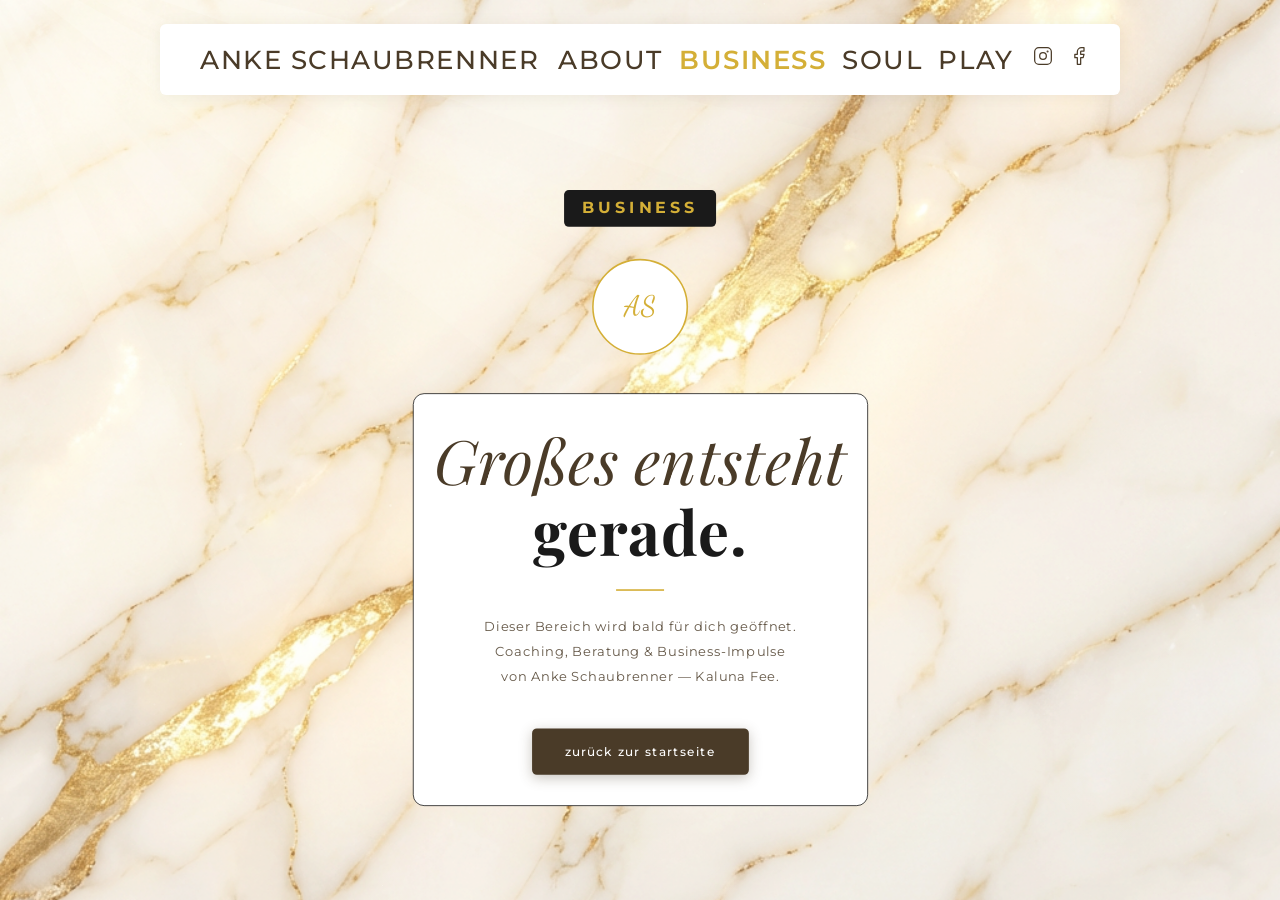
==== business.html @ e076e053 "Add files via upload" ====
<!DOCTYPE html>
<html lang="de">
<head>
  <meta charset="UTF-8">
  <meta name="viewport" content="width=device-width, initial-scale=1.0">
  <title>BUSINESS — Anke Schaubrenner</title>

  <link rel="preconnect" href="https://fonts.googleapis.com">
  <link rel="preconnect" href="https://fonts.gstatic.com" crossorigin>
  <link href="https://fonts.googleapis.com/css2?family=Dancing+Script:wght@600&family=Playfair+Display:ital,wght@0,400;0,600;0,700;1,400;1,600&family=Montserrat:wght@300;400;500;600&display=swap" rel="stylesheet">

  <link rel="stylesheet" href="styles.css?v=3">

  <style>
    /* ---- Fullscreen Marble Background ---- */
    .business-hero {
      position: relative;
      height: 100vh;
      display: flex;
      flex-direction: column;
      align-items: center;
      justify-content: center;
      overflow: hidden;
    }

    .business-bg {
      position: absolute;
      inset: 0;
      width: 100%;
      height: 100%;
      object-fit: cover;
      object-position: center;
      z-index: 0;
    }

    .business-overlay {
      position: absolute;
      inset: 0;
      background: rgba(255, 255, 255, 0.18);
      z-index: 1;
    }

    /* ---- Content ---- */
    .business-content {
      position: relative;
      z-index: 2;
      text-align: center;
      padding: 2rem;
      max-width: 660px;
      transform: scale(0.8);
      transform-origin: center center;
      margin-top: 6rem;
    }

    .business-badge {
      display: inline-block;
      background: var(--black);
      color: var(--gold);
      font-family: var(--font-body);
      font-size: 1.22rem;
      font-weight: 700;
      letter-spacing: 0.25em;
      text-transform: uppercase;
      padding: 0.4rem 1.4rem;
      border-radius: 6px;
      margin-bottom: 2.5rem;
    }

    .business-title {
      font-family: 'Playfair Display', serif;
      font-size: clamp(2.8rem, 6vw, 5rem);
      font-weight: 400;
      font-style: italic;
      color: var(--brown);
      line-height: 1.15;
      margin-bottom: 1.8rem;
      letter-spacing: 0.01em;
    }

    .business-title strong {
      font-style: normal;
      font-weight: 700;
      color: var(--black);
    }

    .business-divider {
      width: 60px;
      height: 2px;
      background: var(--gold);
      margin: 0 auto 1.8rem;
      animation: divider-grow 2s ease-out forwards;
    }

    @keyframes divider-grow {
      from { width: 0; opacity: 0; }
      to   { width: 60px; opacity: 1; }
    }

    .business-subtitle {
      font-family: var(--font-body);
      font-size: 1.05rem;
      font-weight: 400;
      color: var(--brown);
      line-height: 1.9;
      letter-spacing: 0.04em;
      margin-bottom: 3rem;
      opacity: 0.85;
    }

    /* ---- Pulsierender Goldkreis ---- */
    .business-glow {
      width: 120px;
      height: 120px;
      border-radius: 50%;
      border: 2px solid var(--gold);
      background: var(--white);
      margin: 0 auto 3rem;
      display: flex;
      align-items: center;
      justify-content: center;
      animation: glow-pulse 3s ease-in-out infinite;
      position: relative;
    }

    .wave {
      position: absolute;
      inset: 0;
      border-radius: 50%;
      border: 1.5px solid var(--black);
      opacity: 0;
      animation: wave-out 2.8s ease-out infinite;
    }
    .wave:nth-child(1) { animation-delay: 0s; }
    .wave:nth-child(2) { animation-delay: 0.7s; }
    .wave:nth-child(3) { animation-delay: 1.4s; }
    .wave:nth-child(4) { animation-delay: 2.1s; }

    @keyframes wave-out {
      0%   { transform: scale(1);   opacity: 0.65; }
      100% { transform: scale(3.2); opacity: 0; }
    }

    .business-glow-icon {
      font-family: 'Dancing Script', cursive;
      font-size: 2.2rem;
      color: var(--gold);
    }

    /* ---- Button ---- */
    .btn-back {
      display: inline-block;
      padding: 0.85rem 2.4rem;
      background: var(--brown);
      color: var(--white);
      font-family: var(--font-body);
      font-size: 0.9rem;
      font-weight: 500;
      letter-spacing: 0.14em;
      text-transform: lowercase;
      text-decoration: none;
      border-radius: 6px;
      border: 3px solid var(--brown);
      box-shadow: 0 4px 16px rgba(74, 59, 40, 0.3);
      transition: all 0.3s;
    }

    .btn-back:hover {
      background: var(--black);
      border-color: var(--black);
      color: var(--white);
    }

    /* ---- Sunbeam Canvas ---- */
    #sunbeams-canvas {
      position: absolute;
      inset: 0;
      width: 100%;
      height: 100%;
      z-index: 2;
      pointer-events: none;
      mix-blend-mode: screen;
    }

    /* ---- Rahmen um Textbereich ---- */
    .business-frame {
      border: 1px solid var(--black);
      border-radius: 14px;
      padding: 2.4rem 1.6rem;
      background: var(--white);
    }

    /* ---- Nav active ---- */
    .nav-links a.active { color: var(--gold); font-weight: 600; }
  </style>
</head>
<body>

  <!-- ========== NAVIGATION ========== -->
  <nav style="position:fixed;top:1.5rem;left:12.5%;right:12.5%;z-index:9999;">
    <a href="index.html" class="nav-logo">ANKE SCHAUBRENNER</a>
    <ul class="nav-links">
      <li><a href="index.html#naturgewalt">ABOUT</a></li>
      <li><a href="business.html" class="active">BUSINESS</a></li>
      <li><a href="soul.html">SOUL</a></li>
      <li><a href="play.html">PLAY</a></li>
    </ul>
    <button class="nav-hamburger" id="navHamburger" aria-label="Menü öffnen">
      <span></span>
      <span></span>
      <span></span>
    </button>
    <div class="nav-social">
      <a href="#" aria-label="Instagram">
        <svg width="20" height="20" fill="none" stroke="currentColor" stroke-width="1.5" viewBox="0 0 24 24">
          <rect x="2" y="2" width="20" height="20" rx="5" ry="5"/>
          <circle cx="12" cy="12" r="4"/>
          <circle cx="17.5" cy="6.5" r="0.5" fill="currentColor"/>
        </svg>
      </a>
      <!-- Facebook -->
      <a href="#" aria-label="Facebook">
        <svg width="20" height="20" fill="none" stroke="currentColor" stroke-width="1.5" stroke-linecap="round" stroke-linejoin="round" viewBox="0 0 24 24">
          <path d="M18 2h-3a5 5 0 00-5 5v3H7v4h3v8h4v-8h3l1-4h-4V7a1 1 0 011-1h3z"/>
        </svg>
      </a>
    </div>
  </nav>

  <!-- ========== HERO ========== -->
  <section class="business-hero">
    <img class="business-bg" src="images/business-card.png" alt="Business">
    <div class="business-overlay"></div>

    <!-- Sunbeam Canvas -->
    <canvas id="sunbeams-canvas"></canvas>

    <div class="business-content">
      <span class="business-badge">Business</span>

      <div class="business-glow">
        <div class="wave"></div>
        <div class="wave"></div>
        <div class="wave"></div>
        <div class="wave"></div>
        <span class="business-glow-icon">AS</span>
      </div>

      <div class="business-frame">
        <h1 class="business-title">
          Großes entsteht<br><strong>gerade.</strong>
        </h1>

        <div class="business-divider"></div>

        <p class="business-subtitle">
          Dieser Bereich wird bald für dich geöffnet.<br>
          Coaching, Beratung &amp; Business-Impulse<br>
          von Anke Schaubrenner — Kaluna Fee.
        </p>

        <a href="index.html" class="btn-back">zurück zur Startseite</a>
      </div>
    </div>
  </section>

  <script>
  (function () {
    const canvas = document.getElementById('sunbeams-canvas');
    const ctx    = canvas.getContext('2d');

    function resize() {
      canvas.width  = canvas.offsetWidth;
      canvas.height = canvas.offsetHeight;
    }
    resize();
    window.addEventListener('resize', resize);

    // Lichtquelle — oben links, leicht außerhalb des Rahmens
    const sx = () => canvas.width  * -0.04;
    const sy = () => canvas.height * -0.08;

    // Strahlenbündel — Winkel, Breite, Helligkeit, Driftgeschwindigkeit
    const RAYS = [
      { a: 0.28, w: 0.10, b: 0.48, d: 0.00017 },
      { a: 0.44, w: 0.06, b: 0.30, d: 0.00025 },
      { a: 0.60, w: 0.16, b: 0.55, d: 0.00011 },
      { a: 0.74, w: 0.05, b: 0.22, d: 0.00031 },
      { a: 0.88, w: 0.11, b: 0.38, d: 0.00015 },
      { a: 1.02, w: 0.04, b: 0.18, d: 0.00023 },
      { a: 1.16, w: 0.09, b: 0.28, d: 0.00019 },
    ];

    // Staubmoten im Licht
    const MOTES = Array.from({ length: 55 }, () => ({
      x: Math.random(), y: Math.random(),
      r: Math.random() * 1.6 + 0.4,
      ph: Math.random() * Math.PI * 2,
      sp: Math.random() * 0.000055 + 0.000015,
      dr: (Math.random() - 0.5) * 0.000025,
    }));

    // Goldene Aufblitzer entlang der Marmoradern
    const SPARKS = [
      { x: 0.14, y: 0.10, sz: 55, ph: 0.0  },
      { x: 0.27, y: 0.22, sz: 38, ph: 1.1  },
      { x: 0.39, y: 0.36, sz: 65, ph: 2.3  },
      { x: 0.51, y: 0.47, sz: 42, ph: 0.7  },
      { x: 0.62, y: 0.57, sz: 70, ph: 3.5  },
      { x: 0.73, y: 0.67, sz: 48, ph: 1.8  },
      { x: 0.84, y: 0.77, sz: 35, ph: 2.9  },
      { x: 0.21, y: 0.58, sz: 45, ph: 4.1  },
      { x: 0.66, y: 0.30, sz: 52, ph: 5.2  },
    ];

    function drawGlow(t) {
      const x = sx(), y = sy();
      const pulse = 1 + 0.07 * Math.sin(t * 0.0009);
      const r = canvas.width * 0.30 * pulse;
      const g = ctx.createRadialGradient(x, y, 0, x, y, r);
      g.addColorStop(0,   'rgba(255,252,200,0.60)');
      g.addColorStop(0.18,'rgba(255,242,155,0.32)');
      g.addColorStop(0.50,'rgba(255,225,100,0.12)');
      g.addColorStop(1,   'rgba(255,200,60,0)');
      ctx.beginPath();
      ctx.arc(x, y, r, 0, Math.PI * 2);
      ctx.fillStyle = g;
      ctx.fill();
    }

    function drawRay(t, ray) {
      const x = sx(), y = sy();
      const len = Math.hypot(canvas.width * 1.9, canvas.height * 1.9);
      const wobble = Math.sin(t * 0.00075 + ray.a * 6.3) * 0.013;
      const a = ray.a + wobble;
      const opWave = 0.72 + 0.28 * Math.sin(t * 0.00055 + ray.a * 4.7);

      const x1 = x + Math.cos(a - ray.w / 2) * len;
      const y1 = y + Math.sin(a - ray.w / 2) * len;
      const x2 = x + Math.cos(a + ray.w / 2) * len;
      const y2 = y + Math.sin(a + ray.w / 2) * len;
      const gx = x + Math.cos(a) * len * 0.62;
      const gy = y + Math.sin(a) * len * 0.62;

      const g = ctx.createLinearGradient(x, y, gx, gy);
      g.addColorStop(0,    `rgba(255,248,195,${ray.b * opWave})`);
      g.addColorStop(0.22, `rgba(255,238,155,${ray.b * opWave * 0.58})`);
      g.addColorStop(0.55, `rgba(255,222,110,${ray.b * opWave * 0.20})`);
      g.addColorStop(1,    'rgba(255,205,70,0)');

      ctx.beginPath();
      ctx.moveTo(x, y);
      ctx.lineTo(x1, y1);
      ctx.lineTo(x2, y2);
      ctx.closePath();
      ctx.fillStyle = g;
      ctx.fill();
    }

    function drawMotes(t) {
      MOTES.forEach(m => {
        const px = ((m.x + t * m.sp) % 1.0) * canvas.width;
        const py = ((m.y + t * m.dr + t * 0.000008) % 1.0) * canvas.height;
        // nur in der Strahlzone
        if ((px / canvas.width) + (py / canvas.height) < 1.55) {
          const op = 0.25 + 0.30 * Math.sin(t * 0.0018 + m.ph);
          ctx.beginPath();
          ctx.arc(px, py, m.r, 0, Math.PI * 2);
          ctx.fillStyle = `rgba(255,245,170,${op})`;
          ctx.fill();
        }
      });
    }

    function drawSparks(t) {
      SPARKS.forEach(s => {
        const pulse = 0.45 + 0.55 * Math.sin(t * 0.0014 + s.ph);
        const r = s.sz * (0.75 + 0.25 * pulse);
        const op = pulse * 0.80;
        const px = s.x * canvas.width;
        const py = s.y * canvas.height;
        const g = ctx.createRadialGradient(px, py, 0, px, py, r);
        g.addColorStop(0,   `rgba(255,225,55,${op})`);
        g.addColorStop(0.30,`rgba(212,175,55,${op * 0.55})`);
        g.addColorStop(1,   'rgba(212,175,55,0)');
        ctx.beginPath();
        ctx.arc(px, py, r, 0, Math.PI * 2);
        ctx.fillStyle = g;
        ctx.fill();
      });
    }

    function frame(t) {
      ctx.clearRect(0, 0, canvas.width, canvas.height);
      ctx.globalCompositeOperation = 'source-over';
      drawGlow(t);
      RAYS.forEach(r => drawRay(t, r));
      drawMotes(t);
      drawSparks(t);
      requestAnimationFrame(frame);
    }

    requestAnimationFrame(frame);
  })();
  </script>

  <script src="main.js"></script>
</body>
</html>
---- styles.css ----
/* ============================================================
   KALUNA FEE — Anke Schaubrenner
   Stylesheet
   ============================================================ */

/* --- Variablen --- */
:root {
  --cream:      #FAF7F2;
  --brown:      #4A3B28;
  --gold:       #D4AF37;
  --beige:      #E8D5C4;
  --sand:       #EED7B8;  /* Stammfarbe — Footer, Akzente */
  --warm:       #EDE7DC;  /* Karten, Kontaktformular */
  --black:      #1A1A1A;
  --pure-black: #000000;
  --dark:       #16142D;
  --white:      #FFFFFF;
  --font-heading: 'Playfair Display', serif;
  --font-body:    'Montserrat', sans-serif;
}

/* --- Reset & Basis --- */
*, *::before, *::after { box-sizing: border-box; margin: 0; padding: 0; }

html, body { scroll-behavior: smooth; }

body {
  font-family: var(--font-body);
  background-color: var(--cream);
  color: var(--black);
  font-size: 16px;
  line-height: 1.7;
}

img { max-width: 100%; display: block; }
a { text-decoration: none; color: inherit; }
ul { list-style: none; }

/* --- Typografie --- */
h1, h2, h3, h4 {
  font-family: var(--font-heading);
  font-weight: 500;
  line-height: 1.3;
  color: var(--black);
}

h1 { font-size: clamp(2rem, 5vw, 3.5rem); }
h2 { font-size: clamp(1.6rem, 4vw, 2.8rem); }
h3 { font-size: clamp(1.2rem, 3vw, 1.8rem); }
h4 { font-size: 1.1rem; font-weight: 600; font-family: var(--font-body); letter-spacing: 0.05em; }

blockquote {
  font-family: var(--font-heading);
  font-style: italic;
  font-size: clamp(1.2rem, 3vw, 2rem);
  line-height: 1.5;
  color: var(--black);
}

p {
  font-size: 0.95rem;
  color: var(--black);
}

em { font-style: italic; }

/* --- Buttons --- */
.btn {
  display: inline-block;
  padding: 0.8rem 2rem;
  font-family: var(--font-body);
  font-size: 0.85rem;
  font-weight: 500;
  letter-spacing: 0.08em;
  text-transform: uppercase;
  cursor: pointer;
  transition: all 0.3s ease;
  border: none;
  border-radius: 6px;
}

.btn-outline {
  background: transparent;
  border: 1.5px solid var(--brown);
  color: var(--brown);
}
.btn-outline:hover { background: var(--brown); color: var(--cream); }

.btn-dark {
  background: var(--brown);
  color: var(--cream);
}
.btn-dark:hover { background: var(--black); }

.btn-gold {
  background: var(--gold);
  color: var(--brown);
}
.btn-gold:hover { background: var(--brown); color: var(--gold); }

/* --- Navigation --- */
nav {
  position: fixed;
  top: 1.5rem;
  left: 12.5%;
  right: 12.5%;
  z-index: 9999;
  display: flex;
  align-items: center;
  justify-content: space-between;
  gap: 1.2rem;
  padding: 0.85rem 2.5rem;
  background: var(--white);
  border-radius: 6px;
  box-shadow: 0 2px 16px rgba(74, 59, 40, 0.08);
}

.nav-logo {
  font-family: var(--font-body);
  font-size: 1.6rem;
  font-weight: 500;
  letter-spacing: 0.06em;
  color: var(--brown);
  white-space: nowrap;
}

.nav-links {
  display: flex;
  gap: 1rem;
  flex: 1;
  justify-content: center;
}

.nav-links a {
  font-size: 1.6rem;
  font-weight: 500;
  letter-spacing: 0.06em;
  color: var(--brown);
  transition: color 0.2s;
}
.nav-links a:hover { color: var(--gold); }

.nav-social {
  display: flex;
  gap: 1rem;
  align-items: center;
}

.nav-social a {
  font-size: 1.2rem;
  color: var(--brown);
  transition: color 0.2s;
}
.nav-social a:hover { color: var(--gold); }

/* --- Coming Soon Toast --- */
.coming-soon-toast {
  position: fixed;
  top: 5rem;
  left: 50%;
  transform: translateX(-50%) translateY(-10px);
  background: var(--brown);
  color: var(--cream);
  padding: 0.65rem 1.8rem;
  border-radius: 6px;
  font-family: var(--font-body);
  font-size: 0.82rem;
  letter-spacing: 0.12em;
  text-transform: uppercase;
  opacity: 0;
  transition: opacity 0.25s, transform 0.25s;
  pointer-events: none;
  z-index: 9999;
  white-space: nowrap;
}
.coming-soon-toast.show {
  opacity: 1;
  transform: translateX(-50%) translateY(0);
}

/* --- SECTION 1: Hero --- */
.hero {
  position: relative;
  height: 100vh;
  min-height: 600px;
  overflow: hidden;
}

.hero-image {
  width: 100%;
  height: 100%;
  object-fit: cover;
  object-position: 30% top;
}

.hero-overlay {
  position: absolute;
  inset: 0;
  background: transparent;
}

.hero-content {
  position: absolute;
  top: calc(62% + 2cm);
  transform: translateY(-50%);
  left: 10%;
  max-width: 42%;
  text-align: center;
}

.hero-content blockquote {
  font-family: 'Playfair Display', serif;
  font-style: italic;
  font-weight: 500;
  font-size: 40px;
  color: var(--white);
  margin-bottom: 1.8rem;
  line-height: 1.35;
  letter-spacing: 0.03em;
  display: block;
  background: linear-gradient(to right, rgba(74,59,40,0.85) 0%, rgba(74,59,40,0.4) 60%, transparent 100%);
  padding: 0.6rem 1.5rem 0.6rem 0;
}

.hero-content .btn {
  margin-top: 0.5cm;
}

.hero-content .btn-outline {
  background: rgba(250, 247, 242, 0.88);
  color: var(--brown);
  border-color: var(--brown);
}
.hero-content .btn-outline:hover {
  background: var(--brown);
  color: var(--cream);
}

.hero-partners {
  overflow: hidden;
  width: 100%;
  margin-top: 3cm;
  background: transparent;
}

.hero-partners-track {
  display: flex;
  align-items: center;
  gap: 3rem;
  width: max-content;
  animation: scroll-logos 60s linear infinite;
}

@keyframes scroll-logos {
  from { transform: translateX(0); }
  to   { transform: translateX(-50%); }
}

.hero-partners img {
  height: 48px;
  width: auto;
  object-fit: contain;
  opacity: 0.7;
}

.partner-text {
  font-size: 0.7rem;
  letter-spacing: 0.1em;
  color: var(--brown);
  font-weight: 600;
}

/* --- SECTION 2: Großes Zitat --- */
.section-quote {
  padding: 8rem 4rem;
  text-align: center;
  background: var(--cream);
}

.section-quote blockquote {
  font-size: 44px;
  font-style: normal;
  color: var(--brown);
  margin-bottom: 2.5rem;
  max-width: 1300px;
  margin-left: auto;
  margin-right: auto;
}

.section-quote blockquote span {
  text-decoration: underline;
  text-decoration-color: var(--gold);
  text-underline-offset: 4px;
}

.section-quote p {
  font-size: 20px;
  max-width: 800px;
  margin: 0 auto 0;
  color: var(--black);
}

.signature-img {
  height: 290px;
  width: auto;
  margin-top: -60px;
}

.quote-cta {
  display: flex;
  flex-direction: column;
  align-items: center;
  gap: 0.5rem;
}

.signature {
  font-family: 'Dancing Script', cursive;
  font-size: 3.2rem;
  color: var(--brown);
  margin-bottom: 2.5rem;
  opacity: 0.9;
  transform: rotate(-2deg);
  display: inline-block;
}

/* --- Chevron-Trenner zwischen Sektionen --- */
.section-chevron {
  text-align: center;
  padding: 1.5rem 0;
  background: inherit;
}
.section-chevron svg {
  opacity: 1;
  color: var(--black);
}

/* --- SECTION 3: Naturgewalt --- */
.section-naturgewalt {
  display: flex;
  flex-direction: column;
  background: var(--white);
  padding: 120px 4% 80px;
}

.section-naturgewalt > h2 {
  font-size: 48px;
  font-family: var(--font-heading);
  color: var(--black);
  font-weight: 400;
  line-height: 1.2;
  margin-bottom: 120px;
  max-width: 1200px;
  width: 100%;
  margin-left: auto;
  margin-right: auto;
}

.section-naturgewalt > h2 em {
  font-style: italic;
}

.naturgewalt-grid {
  display: grid;
  grid-template-columns: 1fr 1fr;
  align-items: stretch;
  gap: 4rem;
  max-width: 1200px;
  margin: 0 auto;
  width: 100%;
}

.naturgewalt-image {
  width: 100%;
  height: 100%;
  min-height: 400px;
  object-fit: cover;
  object-position: center top;
  filter: grayscale(100%);
  display: block;
  border-radius: 6px;
}

.naturgewalt-text {
  padding: 0 2rem 0 0;
  display: flex;
  flex-direction: column;
  justify-content: flex-start;
}

.naturgewalt-text blockquote {
  font-size: 36px;
  font-style: normal;
  margin-bottom: 2rem;
  color: var(--black);
}

.naturgewalt-text p {
  font-size: 18px;
  line-height: 1.8;
}

/* --- SECTION 4: Methode --- */
.methode-particles {
  position: absolute;
  inset: 0;
  overflow: visible;
  pointer-events: none;
  z-index: 0;
}
.methode-particle {
  position: absolute;
  border-radius: 50%;
}
@keyframes flash {
  0%    { opacity: 0;   transform: scale(0.2); }
  5%    { opacity: 1;   transform: scale(1.4); }
  14%   { opacity: 0.8; transform: scale(1); }
  28%   { opacity: 0;   transform: scale(0.9); }
  100%  { opacity: 0;   transform: scale(0.9); }
}

.section-methode {
  position: relative;
  padding: 4rem 4% 7rem calc(4% + max(0px, (100% - 8% - 1200px) / 2));
  max-width: calc(100% - 720px);
  background: var(--cream);
}

.section-methode h2,
.section-methode p,
.section-methode h3 {
  position: relative;
  z-index: 1;
}

.section-methode h2 {
  font-size: 38px;
  margin-bottom: 2rem;
}

.section-methode h2 .highlight {
  border-bottom: 2px solid var(--gold);
  padding-bottom: 2px;
}

@keyframes materialise {
  0%, 100% {
    opacity: 0.6;
    filter: blur(1px);
    transform: translateY(2px);
  }
  50% {
    opacity: 1;
    filter: blur(0px);
    transform: translateY(-2px);
  }
}

.augenblick-anim {
  display: inline;
}

.augenblick-anim span {
  display: inline-block;
  animation: materialise 4s ease-in-out infinite;
  animation-delay: calc(var(--i) * 0.1s);
}

.section-methode p {
  font-size: 18px;
  margin-bottom: 1.5rem;
  line-height: 1.9;
}

.section-methode h3 {
  font-size: 1.1rem;
  margin: 2.5rem 0 1rem;
  font-family: var(--font-body);
  font-weight: 600;
}

/* --- SECTION 5: Drei Wege --- */
.section-dreiwege {
  padding: calc(5rem + 20px) 2rem 7rem;
  text-align: center;
  background: var(--white);
}

.section-dreiwege h2 {
  margin-bottom: 2rem;
  letter-spacing: 0.05em;
  font-size: 48px;
}

.dreiwege-chevron {
  margin-top: 60px;
  margin-bottom: calc(3rem + 40px);
}

.dreiwege-grid {
  display: grid;
  grid-template-columns: repeat(3, 1fr);
  gap: 2.5rem;
  max-width: 1254px;
  margin: 0 auto;
}

.dreiwege-card {
  display: flex;
  flex-direction: column;
  align-items: center;
  text-align: center;
  border: 1px solid var(--black);
  border-radius: 14px;
  padding: 0 1.5rem calc(2rem + 20px);
  background: transparent;
}

.dreiwege-card-img-wrap {
  position: relative;
  width: calc(100% + 3rem);
  margin-left: -1.5rem;
  margin-right: -1.5rem;
  aspect-ratio: 5/6;
  overflow: hidden;
  margin-bottom: 1.8rem;
  border-radius: 14px 14px 0 0;
  border-bottom: 1px solid var(--black);
}

.dreiwege-card-img-wrap img {
  width: 100%;
  height: 100%;
  object-fit: cover;
}

.dreiwege-card-img-wrap h3 {
  position: absolute;
  inset: 0;
  display: flex;
  align-items: center;
  justify-content: center;
  padding: 0;
  font-family: var(--font-heading);
  font-size: 72px;
  font-weight: 500;
  letter-spacing: 0.08em;
  color: var(--black);
  text-shadow: none;
  margin: 0;
}

.amp {
  font-family: var(--font-body);
  font-style: normal;
}

.dreiwege-card h4 {
  font-family: var(--font-heading);
  font-size: 38px;
  font-weight: 500;
  line-height: 1.1;
  margin-bottom: calc(1.8rem + 10px);
  color: var(--brown);
  text-align: center;
}

.dreiwege-card p {
  font-family: var(--font-body);
  font-size: 20px;
  font-weight: 500;
  margin-bottom: calc(1.4rem + 20px);
  max-width: 100%;
  opacity: 0.7;
  line-height: 1.7;
  text-align: center;
  flex-grow: 1;
}

.dreiwege-card .btn {
  margin-top: auto;
  background: rgba(74, 59, 40, 0.72);
  border-color: rgba(74, 59, 40, 0.72);
}

/* --- SECTION 6: Erfahrung --- */
.section-erfahrung {
  padding: 7rem 4%;
  background: var(--cream);
  color: var(--black);
}

.section-erfahrung-inner {
  max-width: 1200px;
  margin: 0 auto;
  width: 100%;
}

.section-erfahrung blockquote {
  text-align: center;
  margin-bottom: 1.5rem;
  font-size: 48px;
  font-style: normal;
}

.section-erfahrung .subtitle {
  text-align: center;
  margin-bottom: 4rem;
  font-size: 18px;
  color: var(--black);
  opacity: 0.7;
}

.erfahrung-liste {
  display: flex;
  flex-direction: column;
  gap: 0;
}

.erfahrung-item {
  display: grid;
  grid-template-columns: 1fr 60px 2fr;
  gap: 2rem;
  align-items: center;
  padding: 2rem 0;
  border-bottom: 1px solid rgba(26,26,26,0.15);
}

.erfahrung-item:first-child {
  border-top: 1px solid rgba(26,26,26,0.15);
}

.erfahrung-item h3 {
  font-family: var(--font-heading);
  font-size: 32px;
  font-weight: 500;
  color: var(--black);
  text-align: left;
  margin: 0;
  align-self: center;
}

.erfahrung-item p {
  font-size: 18px;
  line-height: 1.75;
  color: var(--black);
  opacity: 0.75;
}

.erfahrung-icon {
  width: 58px;
  height: 58px;
  background: var(--gold);
  border-radius: 50%;
  display: flex;
  align-items: center;
  justify-content: center;
  font-size: 1.2rem;
  margin: 0 auto;
}

.erfahrung-icon svg {
  width: 28px;
  height: 28px;
  stroke: var(--black);
  fill: none;
}

/* --- SECTION 7: Zahlen --- */
@keyframes laola {
  0%   { transform: translateY(0); }
  30%  { transform: translateY(-14px); }
  60%  { transform: translateY(4px); }
  100% { transform: translateY(0); }
}
.laola-letter {
  display: inline-block;
}
.laola-letter.animate {
  animation: laola 0.55s ease-in-out both;
}
.section-zahlen {
  padding: 7rem 4%;
  background: var(--white);
  position: relative;
  overflow-x: hidden;
}

.section-zahlen-inner {
  max-width: 1200px;
  margin: 0 auto;
  display: grid;
  grid-template-columns: 1fr 1fr;
  gap: 5rem;
  align-items: center;
  position: relative;
  z-index: 1;
}



.section-zahlen-left {
  display: flex;
  flex-direction: column;
  align-items: flex-start;
}

.section-zahlen h2 {
  margin-bottom: 1.5rem;
}

.section-zahlen .intro-text {
  margin-bottom: 2.5rem;
  font-size: 18px;
  line-height: 1.85;
  opacity: 0.75;
}

.zahlen-grid {
  display: grid;
  grid-template-columns: repeat(2, 1fr);
  gap: 1.2rem;
}

.zahlen-card {
  background: var(--warm);
  border: 1px solid var(--black);
  position: relative;
  z-index: 2;
  border-radius: 14px;
  padding: 2rem 1.5rem;
  text-align: left;
}

.zahlen-card .number {
  font-family: var(--font-heading);
  font-size: 2.8rem;
  color: var(--brown);
  display: block;
  margin-bottom: 0.4rem;
}

.zahlen-card .label {
  font-size: 0.9rem;
  color: var(--brown);
  opacity: 0.7;
  line-height: 1.4;
  display: block;
}

/* --- SECTION 8: Partner --- */
.section-partner {
  padding: 8rem 2rem 6rem;
  background: var(--cream);
  text-align: center;
}

.section-partner h2 {
  font-size: 48px;
  margin-bottom: 2rem;
  line-height: 1.2;
}

.section-partner p {
  max-width: 640px;
  margin: 0 auto 4rem;
  font-size: 18px;
  line-height: 1.85;
  opacity: 0.7;
  color: var(--black);
}

.partner-track-wrap {
  overflow: hidden;
  position: relative;
  width: 66%;
  margin: 0 auto;
  /* weiche Blenden links und rechts */
  -webkit-mask-image: linear-gradient(to right, transparent 0%, black 8%, black 92%, transparent 100%);
  mask-image: linear-gradient(to right, transparent 0%, black 8%, black 92%, transparent 100%);
}

.partner-track {
  display: flex;
  align-items: center;
  gap: 4rem;
  width: max-content;
  animation: partner-scroll 28s linear infinite;
}

.partner-track img {
  height: 38px;
  width: auto;
  object-fit: contain;
  filter: grayscale(100%);
  opacity: 0.6;
  flex-shrink: 0;
  transition: opacity 0.3s;
}

.partner-track img:hover {
  opacity: 1;
}

@keyframes partner-scroll {
  0%   { transform: translateX(0); }
  100% { transform: translateX(-50%); }
}

.partner-logo-text {
  font-size: 0.75rem;
  font-weight: 600;
  letter-spacing: 0.1em;
  color: var(--brown);
  text-transform: uppercase;
}

/* --- SECTION 9: Kontakt --- */
.section-contact {
  padding: 8rem 2rem;
  background: var(--white);
  text-align: center;
}

.section-contact-inner {
  max-width: 560px;
  margin: 0 auto;
  background: var(--cream);
  border-radius: 16px;
  padding: 4rem 3.5rem;
}

.section-contact blockquote {
  font-size: 38px;
  font-style: italic;
  margin-bottom: 1rem;
  color: var(--black);
}

.section-contact .subtitle {
  margin-bottom: 2.5rem;
  font-size: 16px;
  line-height: 1.7;
  opacity: 0.7;
  color: var(--black);
}

.contact-form {
  display: flex;
  flex-direction: column;
  gap: 1rem;
}

.contact-form input,
.contact-form textarea {
  width: 100%;
  padding: 0.9rem 1.2rem;
  font-family: var(--font-body);
  font-size: 15px;
  background: var(--white);
  border: 1px solid rgba(74, 59, 40, 0.2);
  border-radius: 6px;
  color: var(--black);
  outline: none;
  transition: border-color 0.2s;
  box-sizing: border-box;
}

.contact-form input::placeholder,
.contact-form textarea::placeholder {
  color: rgba(74, 59, 40, 0.45);
}

.contact-form input:focus,
.contact-form textarea:focus {
  border-color: var(--brown);
}

.contact-form textarea {
  min-height: 140px;
  resize: vertical;
}

.contact-form button {
  width: 100%;
  padding: 1rem;
  background: var(--brown);
  color: var(--cream);
  font-family: var(--font-body);
  font-size: 0.85rem;
  font-weight: 500;
  letter-spacing: 0.12em;
  text-transform: uppercase;
  cursor: pointer;
  border: none;
  border-radius: 6px;
  transition: background 0.3s;
  margin-top: 0.5rem;
}

.contact-form button:hover { background: var(--black); }

/* --- FOOTER --- */
footer {
  background: var(--sand);
  color: var(--brown);
  padding: 5rem 4% 2.5rem;
}

.footer-inner {
  display: grid;
  grid-template-columns: 2fr 1fr 1fr 1fr;
  gap: 3rem;
  max-width: 1200px;
  margin: 0 auto;
  max-width: 1100px;
  margin: 0 auto;
  padding-bottom: 3rem;
  border-bottom: 1px solid rgba(250, 247, 242, 0.15);
}

.footer-brand h3 {
  font-family: var(--font-body);
  font-size: 1.2rem;
  font-weight: 700;
  letter-spacing: 0.15em;
  margin-bottom: 1rem;
  color: var(--brown);
}

.footer-brand p {
  font-size: 0.8rem;
  color: var(--brown);
  opacity: 0.75;
  max-width: 280px;
  line-height: 1.7;
}

footer h4 {
  font-family: var(--font-body);
  font-size: 0.8rem;
  font-weight: 700;
  letter-spacing: 0.1em;
  margin-bottom: 1rem;
  color: var(--brown);
  text-transform: uppercase;
}

footer ul li {
  margin-bottom: 0.6rem;
}

footer ul li a {
  font-size: 0.82rem;
  color: var(--brown);
  opacity: 0.8;
  transition: opacity 0.2s;
}

footer ul li a:hover { opacity: 1; }

.footer-avatar {
  width: 58px;
  height: 58px;
  border-radius: 50%;
  border: 1px solid rgba(74,59,40,0.25);
  overflow: hidden;
  margin-bottom: 0.6rem;
}

.footer-avatar img {
  width: 100%;
  height: 100%;
  object-fit: cover;
  object-position: center top;
}

.footer-contact-name {
  font-size: 0.88rem;
  color: var(--brown);
  font-weight: 500;
  margin-bottom: 0.2rem;
  margin: 0;
  opacity: 1;
}

.footer-contact-role {
  font-size: 0.75rem;
  color: var(--brown);
  opacity: 0.65;
  margin: 0;
}

.footer-contact a.email-btn {
  display: inline-block;
  margin-top: 0.8rem;
  padding: 0.5rem 1.2rem;
  border: 1px solid rgba(74, 59, 40, 0.4);
  font-size: 0.78rem;
  color: var(--brown);
  letter-spacing: 0.08em;
  transition: all 0.2s;
}

.footer-contact a.email-btn:hover {
  background: var(--gold);
  border-color: var(--gold);
  color: var(--brown);
}

.footer-bottom {
  max-width: 1200px;
  margin: 1.5rem auto 0;
  padding-top: 1.2rem;
  border-top: 1px solid rgba(74,59,40,0.2);
  text-align: center;
  font-size: 0.75rem;
  color: var(--brown);
  opacity: 0.6;
}

/* --- Responsive --- */
@media (max-width: 992px) {
  .dreiwege-grid { grid-template-columns: 1fr; max-width: 400px; }
  .section-naturgewalt { grid-template-columns: 1fr; }
  .naturgewalt-left h2 { padding: 2.5rem 2rem 1.5rem; font-size: 36px; }
  .naturgewalt-text { padding: 3rem 2rem; }
  .erfahrung-item { grid-template-columns: 1fr; gap: 0.5rem; }
  .footer-inner { grid-template-columns: 1fr 1fr; }
}

/* ============================================================
   MOBILE NAVIGATION — Hamburger
   ============================================================ */
.nav-hamburger {
  display: none;
  flex-direction: column;
  gap: 5px;
  background: none;
  border: none;
  cursor: pointer;
  padding: 4px;
  z-index: 10001;
}
.nav-hamburger span {
  display: block;
  width: 22px;
  height: 2px;
  background: var(--brown);
  border-radius: 2px;
  transition: all 0.3s;
}
.nav-hamburger.open span:nth-child(1) { transform: translateY(7px) rotate(45deg); }
.nav-hamburger.open span:nth-child(2) { opacity: 0; }
.nav-hamburger.open span:nth-child(3) { transform: translateY(-7px) rotate(-45deg); }

/* ============================================================
   MOBILE — max-width: 768px
   ============================================================ */
@media (max-width: 768px) {

  /* Nav */
  nav {
    top: 0.8rem;
    left: 4%;
    right: 4%;
    padding: 0.75rem 1.2rem;
    border-radius: 8px;
  }

  .nav-hamburger {
    display: flex;
  }

  .nav-links {
    display: none;
    position: absolute;
    top: calc(100% + 0.5rem);
    left: 0;
    right: 0;
    background: var(--white);
    flex-direction: column;
    align-items: center;
    padding: 1.5rem 0;
    gap: 1.2rem;
    border-radius: 8px;
    box-shadow: 0 8px 30px rgba(74,59,40,0.12);
  }

  .nav-links.open {
    display: flex;
  }

  .nav-links a {
    font-size: 1.3rem;
  }

  .nav-social {
    gap: 0.8rem;
  }

  .nav-logo {
    font-size: 1.1rem;
  }

  /* Hero (index.html) */
  .hero-content {
    top: auto;
    bottom: 8%;
    left: 5%;
    right: 5%;
    max-width: 100%;
    transform: none;
    text-align: center;
  }

  .hero-content blockquote {
    font-size: 22px;
  }

  /* Sections allgemein */
  section {
    padding-left: 1.2rem !important;
    padding-right: 1.2rem !important;
  }

  /* Zahlen-Karten (index.html) */
  .stats-grid {
    grid-template-columns: 1fr 1fr !important;
    gap: 1rem !important;
  }

  /* Dreiwege-Cards (index.html) */
  .ways-grid {
    grid-template-columns: 1fr !important;
    max-width: 400px;
    margin: 0 auto;
  }

  /* Workshop-Cards (soul.html) */
  .workshop-grid {
    grid-template-columns: 1fr !important;
    max-width: 420px;
    margin: 0 auto;
  }

  /* Zahlen-Grid (index.html) */
  .zahlen-grid { grid-template-columns: 1fr 1fr; }

  /* Quote & Footer */
  .section-quote { padding: 5rem 1.5rem; }
  .footer-inner { grid-template-columns: 1fr; gap: 2rem; }
}
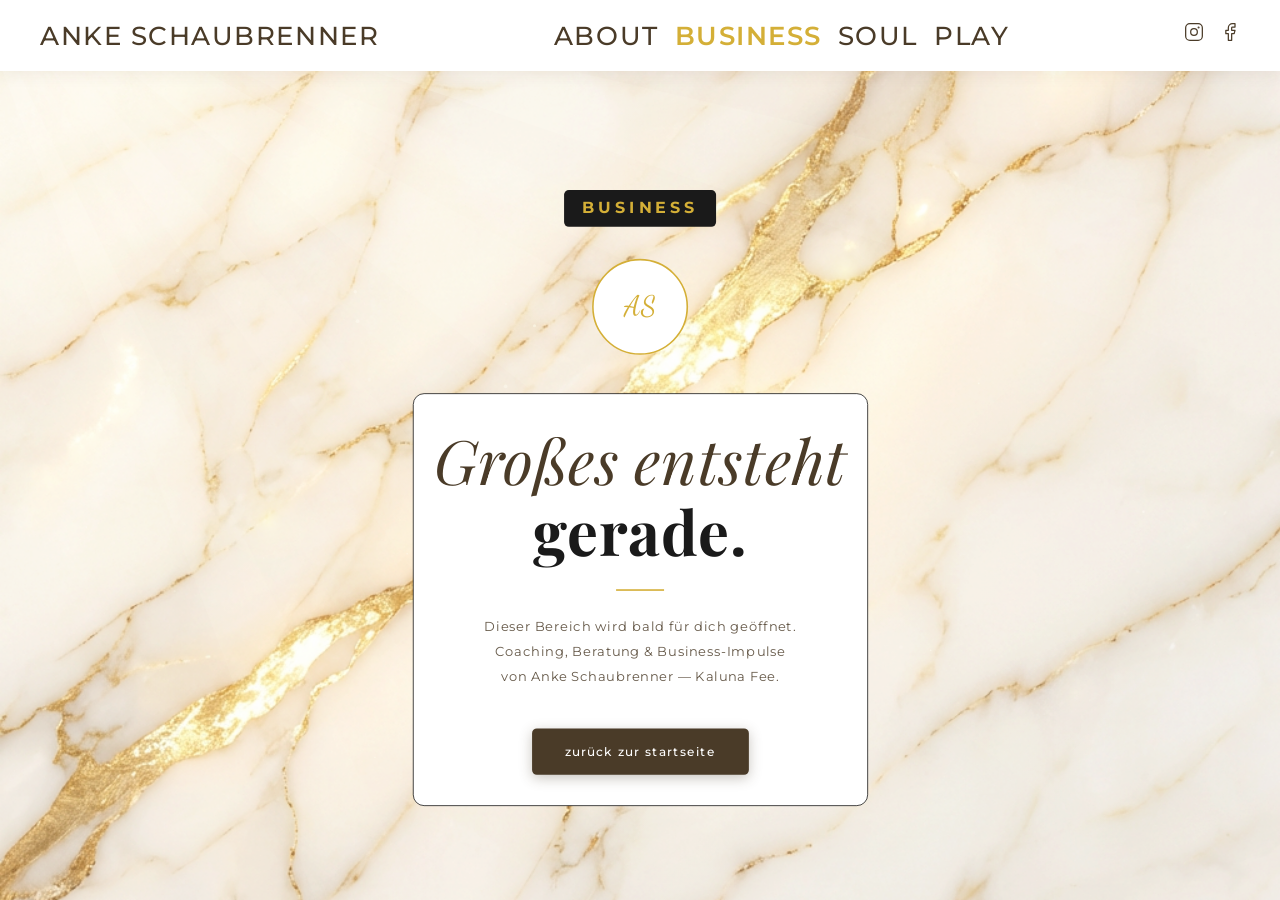
==== commit 9f82568b: "Fix: Nav fixiert (top:0 full-width) + Partner-Logos sichtbar Problem 1 — Navigation scrollte mit: - " ====
--- a/business.html
+++ b/business.html
@@ -21,6 +21,7 @@
       align-items: center;
       justify-content: center;
       overflow: hidden;
+      margin-top: -70px;
     }
 
     .business-bg {
@@ -196,7 +197,7 @@
 <body>
 
   <!-- ========== NAVIGATION ========== -->
-  <nav style="position:fixed;top:1.5rem;left:12.5%;right:12.5%;z-index:9999;">
+  <nav style="position:fixed;top:0;left:0;right:0;width:100%;z-index:1000;">
     <a href="index.html" class="nav-logo">ANKE SCHAUBRENNER</a>
     <ul class="nav-links">
       <li><a href="index.html#naturgewalt">ABOUT</a></li>
--- a/styles.css
+++ b/styles.css
@@ -23,6 +23,7 @@
 *, *::before, *::after { box-sizing: border-box; margin: 0; padding: 0; }
 
 html, body { scroll-behavior: smooth; }
+html { scroll-padding-top: 70px; }
 
 body {
   font-family: var(--font-body);
@@ -30,6 +31,7 @@
   color: var(--black);
   font-size: 16px;
   line-height: 1.7;
+  padding-top: 70px;
 }
 
 img { max-width: 100%; display: block; }
@@ -101,17 +103,18 @@
 /* --- Navigation --- */
 nav {
   position: fixed;
-  top: 1.5rem;
-  left: 12.5%;
-  right: 12.5%;
-  z-index: 9999;
+  top: 0;
+  left: 0;
+  right: 0;
+  width: 100%;
+  z-index: 1000;
   display: flex;
   align-items: center;
   justify-content: space-between;
   gap: 1.2rem;
   padding: 0.85rem 2.5rem;
   background: var(--white);
-  border-radius: 6px;
+  border-radius: 0;
   box-shadow: 0 2px 16px rgba(74, 59, 40, 0.08);
 }
 
@@ -184,6 +187,7 @@
   height: 100vh;
   min-height: 600px;
   overflow: hidden;
+  margin-top: -70px;
 }
 
 .hero-image {
@@ -773,7 +777,8 @@
 .partner-track-wrap {
   overflow: hidden;
   position: relative;
-  width: 66%;
+  width: 80%;
+  height: 60px;
   margin: 0 auto;
   /* weiche Blenden links und rechts */
   -webkit-mask-image: linear-gradient(to right, transparent 0%, black 8%, black 92%, transparent 100%);
@@ -841,10 +846,238 @@
   margin-bottom: 2.5rem;
   font-size: 16px;
   line-height: 1.7;
-  opacity: 0.7;
-  color: var(--black);
-}
-
+  color: var(--black);
+}
+
+/* --- Kontaktformular (custom, DSGVO) --- */
+#contact-form {
+  text-align: left;
+}
+
+.cf-field {
+  margin-bottom: 1.2rem;
+}
+
+.cf-field label {
+  display: block;
+  font-family: var(--font-body);
+  font-size: 0.78rem;
+  font-weight: 600;
+  letter-spacing: 0.1em;
+  text-transform: uppercase;
+  color: var(--brown);
+  margin-bottom: 0.45rem;
+}
+
+.cf-field input,
+.cf-field textarea {
+  width: 100%;
+  padding: 0.85rem 1.1rem;
+  font-family: var(--font-body);
+  font-size: 0.9rem;
+  background: var(--white);
+  border: 1.5px solid rgba(74,59,40,0.18);
+  border-radius: 6px;
+  color: var(--black);
+  outline: none;
+  transition: border-color 0.2s, box-shadow 0.2s;
+  box-sizing: border-box;
+}
+
+.cf-field input::placeholder,
+.cf-field textarea::placeholder {
+  color: rgba(74,59,40,0.35);
+}
+
+.cf-field input:focus,
+.cf-field textarea:focus {
+  border-color: var(--brown);
+  box-shadow: 0 0 0 3px rgba(74,59,40,0.07);
+}
+
+.cf-field input.cf-invalid,
+.cf-field textarea.cf-invalid {
+  border-color: #c0392b;
+}
+
+.cf-field textarea {
+  resize: vertical;
+  min-height: 130px;
+}
+
+/* DSGVO Consent Block */
+.cf-consent {
+  background: rgba(74,59,40,0.04);
+  border: 1px solid rgba(74,59,40,0.12);
+  border-radius: 8px;
+  padding: 1.4rem 1.5rem;
+  margin-bottom: 1.4rem;
+}
+
+.cf-consent-intro,
+.cf-consent-process {
+  font-size: 0.78rem;
+  line-height: 1.7;
+  color: var(--black);
+  margin-bottom: 1rem;
+}
+
+.cf-checkbox-label {
+  display: flex;
+  align-items: flex-start;
+  gap: 0.75rem;
+  cursor: pointer;
+  margin-bottom: 1rem;
+}
+
+.cf-checkbox-label input[type="checkbox"] {
+  position: absolute;
+  opacity: 0;
+  width: 0;
+  height: 0;
+}
+
+.cf-checkmark {
+  flex-shrink: 0;
+  width: 18px;
+  height: 18px;
+  margin-top: 2px;
+  border: 2px solid var(--brown);
+  border-radius: 3px;
+  background: var(--white);
+  display: flex;
+  align-items: center;
+  justify-content: center;
+  transition: background 0.2s, border-color 0.2s;
+}
+
+.cf-checkmark::after {
+  content: '';
+  display: none;
+  width: 5px;
+  height: 9px;
+  border: 2px solid var(--white);
+  border-top: none;
+  border-left: none;
+  transform: rotate(45deg) translateY(-1px);
+}
+
+.cf-checkbox-label input:checked ~ .cf-checkmark {
+  background: var(--brown);
+  border-color: var(--brown);
+}
+
+.cf-checkbox-label input:checked ~ .cf-checkmark::after {
+  display: block;
+}
+
+.cf-checkbox-label.cf-invalid .cf-checkmark {
+  border-color: #c0392b;
+}
+
+.cf-checkbox-text {
+  font-size: 0.82rem;
+  line-height: 1.6;
+  color: var(--black);
+  font-weight: 500;
+}
+
+.cf-consent-note {
+  font-size: 0.75rem;
+  line-height: 1.6;
+  color: var(--black);
+}
+
+.cf-consent-note a {
+  color: var(--brown);
+  text-decoration: underline;
+}
+
+/* Consent Toggle */
+.cf-consent-toggle {
+  background: none;
+  border: none;
+  cursor: pointer;
+  font-family: var(--font-body);
+  font-size: 0.75rem;
+  font-weight: 600;
+  letter-spacing: 0.08em;
+  color: var(--brown);
+  text-decoration: underline;
+  text-underline-offset: 3px;
+  padding: 0.3rem 0;
+  margin-top: 0.5rem;
+  display: inline-flex;
+  align-items: center;
+  gap: 0.3rem;
+  transition: color 0.2s;
+}
+.cf-consent-toggle:hover { color: var(--black); }
+
+.cf-toggle-arrow {
+  display: inline-block;
+  transition: transform 0.25s ease;
+}
+.cf-consent-toggle[aria-expanded="true"] .cf-toggle-arrow {
+  transform: rotate(180deg);
+}
+
+.cf-consent-details {
+  display: none;
+  margin-top: 0.8rem;
+  padding-top: 0.8rem;
+  border-top: 1px solid rgba(74,59,40,0.1);
+}
+.cf-consent-details.open { display: block; }
+
+/* Error message */
+.cf-error {
+  display: none;
+  background: #fdf2f2;
+  border: 1px solid #e8c4c4;
+  border-radius: 6px;
+  padding: 0.75rem 1rem;
+  font-size: 0.82rem;
+  color: #c0392b;
+  margin-bottom: 1rem;
+}
+
+.cf-error.visible {
+  display: block;
+}
+
+/* Submit Button */
+.cf-submit {
+  width: 100%;
+  display: flex;
+  align-items: center;
+  justify-content: center;
+  gap: 0.6rem;
+  padding: 1rem 2rem;
+  font-size: 0.82rem;
+  letter-spacing: 0.12em;
+  position: relative;
+}
+
+.cf-submit-spinner {
+  display: none;
+  width: 16px;
+  height: 16px;
+  border: 2px solid rgba(255,255,255,0.3);
+  border-top-color: var(--white);
+  border-radius: 50%;
+  animation: cf-spin 0.7s linear infinite;
+}
+
+.cf-submit.loading .cf-submit-spinner { display: inline-block; }
+.cf-submit.loading .cf-submit-text { opacity: 0.7; }
+.cf-submit:disabled { opacity: 0.7; cursor: not-allowed; }
+
+@keyframes cf-spin {
+  to { transform: rotate(360deg); }
+}
+
+/* --- altes contact-form (veraltet, bleibt für Kompatibilität) --- */
 .contact-form {
   display: flex;
   flex-direction: column;
@@ -1061,11 +1294,11 @@
 
   /* Nav */
   nav {
-    top: 0.8rem;
-    left: 4%;
-    right: 4%;
+    top: 0;
+    left: 0;
+    right: 0;
     padding: 0.75rem 1.2rem;
-    border-radius: 8px;
+    border-radius: 0;
   }
 
   .nav-hamburger {
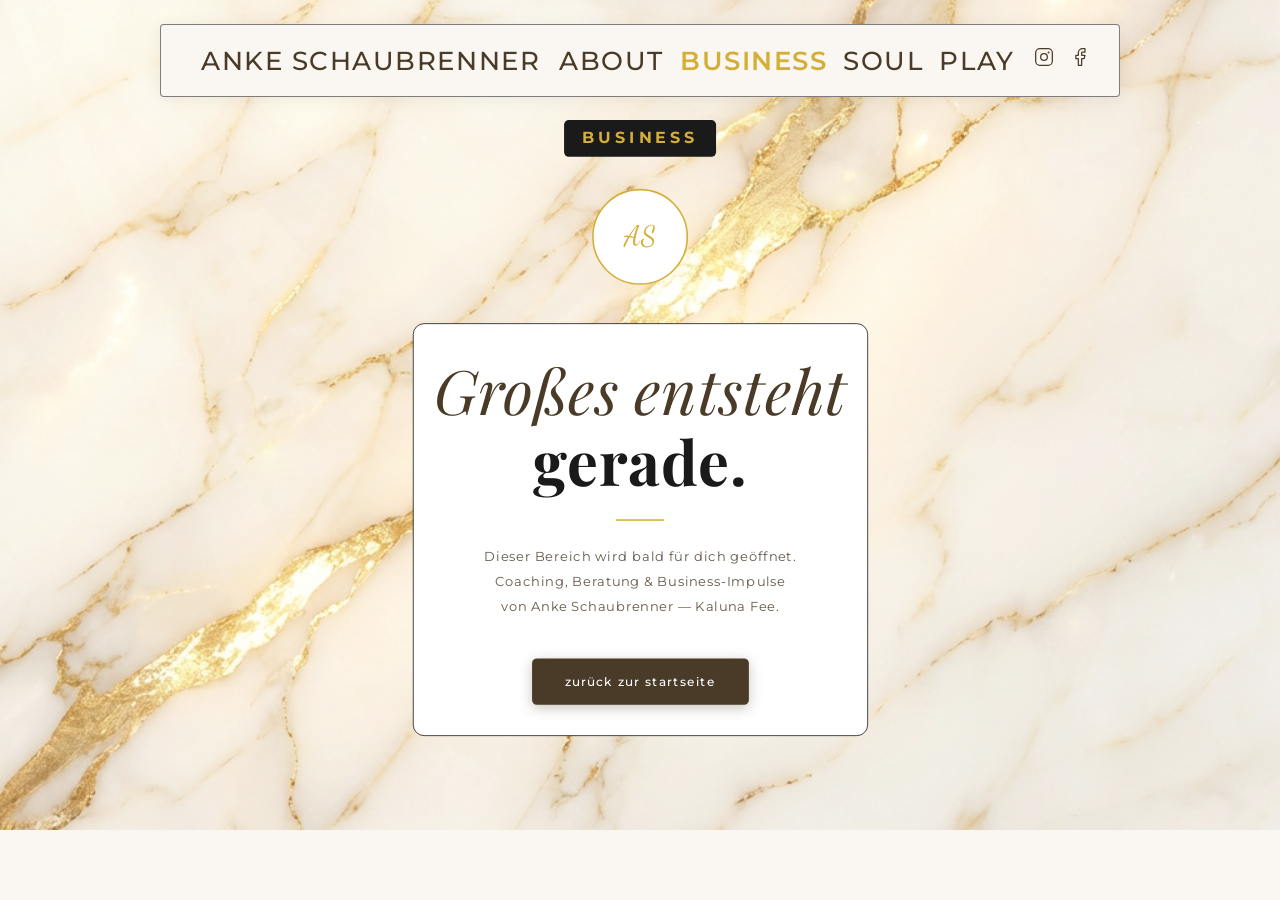
==== commit 51c577e5: "Nav: position absolute (scrolls away), remove inline overrides from all pages" ====
--- a/business.html
+++ b/business.html
@@ -197,7 +197,7 @@
 <body>
 
   <!-- ========== NAVIGATION ========== -->
-  <nav style="position:fixed;top:0;left:0;right:0;width:100%;z-index:1000;">
+  <nav>
     <a href="index.html" class="nav-logo">ANKE SCHAUBRENNER</a>
     <ul class="nav-links">
       <li><a href="index.html#naturgewalt">ABOUT</a></li>
--- a/styles.css
+++ b/styles.css
@@ -23,7 +23,7 @@
 *, *::before, *::after { box-sizing: border-box; margin: 0; padding: 0; }
 
 html, body { scroll-behavior: smooth; }
-html { scroll-padding-top: 70px; }
+html { scroll-padding-top: 80px; }
 
 body {
   font-family: var(--font-body);
@@ -31,7 +31,6 @@
   color: var(--black);
   font-size: 16px;
   line-height: 1.7;
-  padding-top: 70px;
 }
 
 img { max-width: 100%; display: block; }
@@ -102,19 +101,20 @@
 
 /* --- Navigation --- */
 nav {
-  position: fixed;
-  top: 0;
-  left: 0;
-  right: 0;
-  width: 100%;
+  position: absolute;
+  top: 1.5rem;
+  left: 50%;
+  transform: translateX(-50%);
+  width: 75%;
   z-index: 1000;
   display: flex;
   align-items: center;
   justify-content: space-between;
   gap: 1.2rem;
   padding: 0.85rem 2.5rem;
-  background: var(--white);
-  border-radius: 0;
+  background: var(--cream);
+  border-radius: 4px;
+  border: 1px solid rgba(26, 26, 26, 0.55);
   box-shadow: 0 2px 16px rgba(74, 59, 40, 0.08);
 }
 
@@ -187,14 +187,16 @@
   height: 100vh;
   min-height: 600px;
   overflow: hidden;
-  margin-top: -70px;
 }
 
 .hero-image {
   width: 100%;
   height: 100%;
   object-fit: cover;
-  object-position: 30% top;
+  object-position: 40% top;
+  filter: contrast(1.08) brightness(1.04) saturate(1.05);
+  transform: scale(1.32) translateY(-85px) translateX(-15px);
+  transform-origin: 40% top;
 }
 
 .hero-overlay {
@@ -205,7 +207,7 @@
 
 .hero-content {
   position: absolute;
-  top: calc(62% + 2cm);
+  top: calc(62% + 2cm - 10px);
   transform: translateY(-50%);
   left: 10%;
   max-width: 42%;
@@ -243,7 +245,8 @@
 .hero-partners {
   overflow: hidden;
   width: 100%;
-  margin-top: 3cm;
+  height: 70px;
+  margin-top: calc(2rem - 20px + 20px);
   background: transparent;
 }
 
@@ -1294,11 +1297,12 @@
 
   /* Nav */
   nav {
-    top: 0;
-    left: 0;
-    right: 0;
+    top: 0.6rem;
+    left: 50%;
+    transform: translateX(-50%);
+    width: 94%;
     padding: 0.75rem 1.2rem;
-    border-radius: 0;
+    border-radius: 4px;
   }
 
   .nav-hamburger {
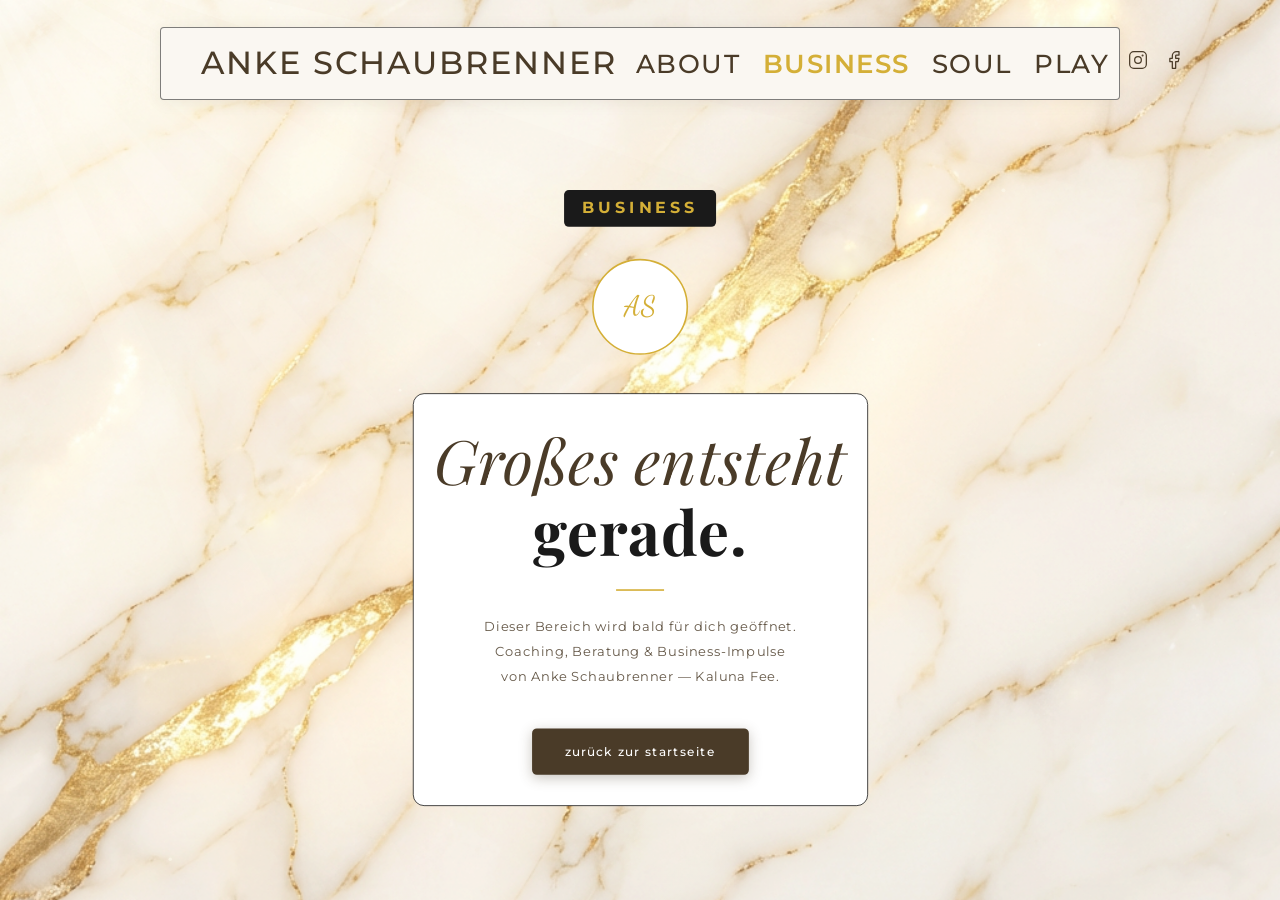
==== commit dac5adac: "Business: remove margin-top -70px leftover from old fixed nav" ====
--- a/business.html
+++ b/business.html
@@ -21,7 +21,6 @@
       align-items: center;
       justify-content: center;
       overflow: hidden;
-      margin-top: -70px;
     }
 
     .business-bg {
--- a/styles.css
+++ b/styles.css
@@ -26,6 +26,7 @@
 html { scroll-padding-top: 80px; }
 
 body {
+  position: relative;
   font-family: var(--font-body);
   background-color: var(--cream);
   color: var(--black);
@@ -102,9 +103,8 @@
 /* --- Navigation --- */
 nav {
   position: absolute;
-  top: 1.5rem;
-  left: 50%;
-  transform: translateX(-50%);
+  top: calc(1.5rem + 3px);
+  left: 12.5%;
   width: 75%;
   z-index: 1000;
   display: flex;
@@ -120,16 +120,19 @@
 
 .nav-logo {
   font-family: var(--font-body);
-  font-size: 1.6rem;
+  font-size: 2.0rem;
   font-weight: 500;
   letter-spacing: 0.06em;
   color: var(--brown);
   white-space: nowrap;
+  line-height: 1;
+  display: flex;
+  align-items: center;
 }
 
 .nav-links {
   display: flex;
-  gap: 1rem;
+  gap: calc(1rem + 6px);
   flex: 1;
   justify-content: center;
 }
@@ -191,12 +194,13 @@
 
 .hero-image {
   width: 100%;
-  height: 100%;
+  height: calc(100% + 100px);
+  margin-top: -100px;
   object-fit: cover;
-  object-position: 40% top;
+  object-position: 40% 35%;
   filter: contrast(1.08) brightness(1.04) saturate(1.05);
-  transform: scale(1.32) translateY(-85px) translateX(-15px);
-  transform-origin: 40% top;
+  transform: scale(1.20);
+  transform-origin: 40% 35%;
 }
 
 .hero-overlay {
